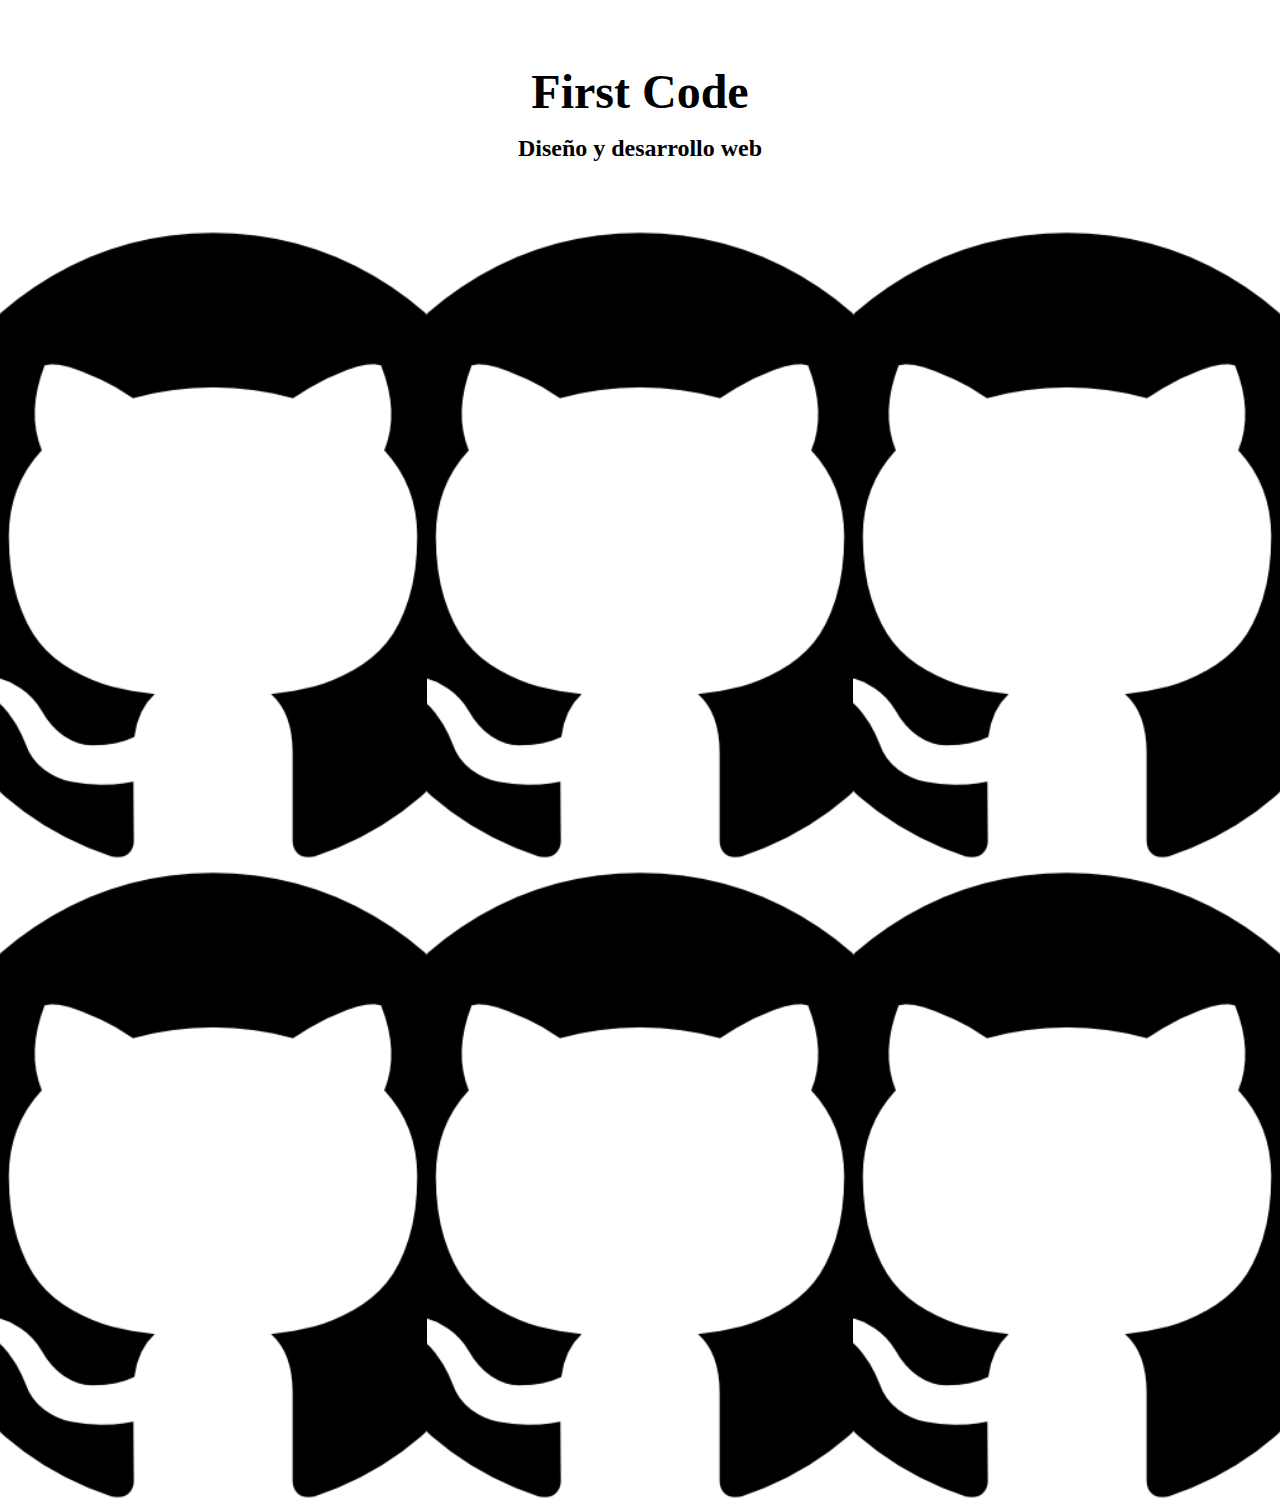
==== index.html @ 8bc37785 "HTML + CSS" ====
<!DOCTYPE html>
<html lang="es">
<head>
<meta charset="UTF-8">
<meta name="viewport" content="width=device-width, initial-scale=1.0">
<link rel="stylesheet" href="style.css">
<title>Divs Horizontales</title>

</head>
<body>
  <div class="div-horizontal first">
    <h1>First Code</h1>
    <h2>Diseño y desarrollo web</h2>
  </div>
  <div class="div-horizontal second">
    <div class="image-container"><img src="img/github.png" alt="GitHub"></div>
    <div class="image-container"><img src="img/github.png" alt="GitHub"></div>
    <div class="image-container"><img src="img/github.png" alt="GitHub"></div>
    <div class="image-container"><img src="img/github.png" alt="GitHub"></div>
    <div class="image-container"><img src="img/github.png" alt="GitHub"></div>
    <div class="image-container"><img src="img/github.png" alt="GitHub"></div>
  </div>
</body>
</html>
---- style.css ----
* {
    box-sizing: border-box;
    margin: 0;
    padding: 0;
  }

  body {
    display: flex;
    flex-direction: column;
  }

  .div-horizontal {
    width: 100%;
    text-align: center;
  }

  .first {
    height: 25vh;
    background-image: url('img/header.jpg');
    background-position: center;
    background-repeat: no-repeat;
    background-size: cover;
    display: flex;
    flex-direction: column;
    justify-content: center;
  }

  .first h1 {
    color: rgb(0, 0, 0);
    font-size: 3rem;
    margin-bottom: 1rem;
  }

  .first h2 {
    color: rgb(0, 0, 0);
    font-size: 1.5rem;
  }

  .second {
    display: flex;
    flex-wrap: wrap;
    justify-content: space-between;
  }

  .image-container {
    position: relative;
    width: 33.33%;
    height: 50vw;
    overflow: hidden;
  }

  .image-container img {
    width: 100%;
    height: 100%;
    object-fit: cover;
    object-position: center;
  }
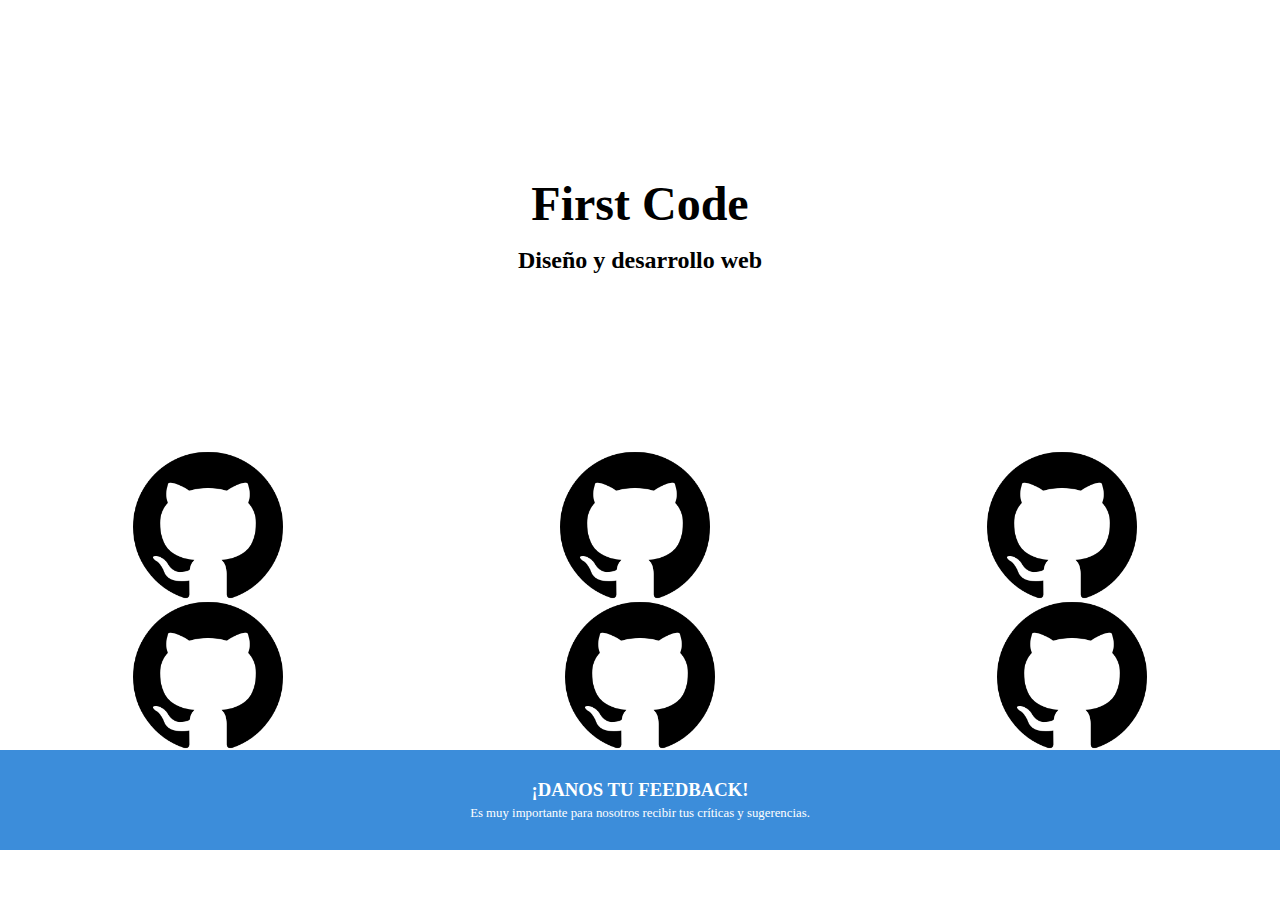
==== commit 5cd9eb4b: "AJUSTE DE IMAGENES + DIF" ====
--- a/index.html
+++ b/index.html
@@ -20,5 +20,14 @@
     <div class="image-container"><img src="img/github.png" alt="GitHub"></div>
     <div class="image-container"><img src="img/github.png" alt="GitHub"></div>
   </div>
+  <div class="feedback-container">
+    <h3>¡DANOS TU FEEDBACK!</h3>
+    <div class="feedback-text">
+      <p>Es muy importante para nosotros recibir tus críticas y sugerencias.</p>
+    </div>
+  </div>
+  
+  
+  
 </body>
 </html>
--- a/style.css
+++ b/style.css
@@ -7,15 +7,17 @@
   body {
     display: flex;
     flex-direction: column;
+    font-family: Calibri;
+    font-weight: 300;
   }
-
+  
   .div-horizontal {
     width: 100%;
     text-align: center;
   }
 
   .first {
-    height: 25vh;
+    height: 50vh; /* aumentar la altura del div */
     background-image: url('img/header.jpg');
     background-position: center;
     background-repeat: no-repeat;
@@ -24,6 +26,7 @@
     flex-direction: column;
     justify-content: center;
   }
+  
 
   .first h1 {
     color: rgb(0, 0, 0);
@@ -41,17 +44,61 @@
     flex-wrap: wrap;
     justify-content: space-between;
   }
+  
+  .feedback-container h2 {
+    font-size: 1rem;
+    text-align: center;
+    margin-top: 10px;
+  }
 
   .image-container {
     position: relative;
-    width: 33.33%;
-    height: 50vw;
+    width: calc(33.33% - 10px); /* reducir el tamaño del contenedor y agregar un margen de 10px */
+    margin-right: 10px; /* agregar un margen derecho de 10px */
+    height: 150px; /* altura reducida */
     overflow: hidden;
   }
+  
+  .image-container:last-child {
+    margin-right: 0; /* eliminar el margen derecho del último elemento */
+  }
+  
+  .image-container img {
+    position: absolute;
+    top: 50%;
+    left: 50%;
+    transform: translate(-50%, -50%);
+    width: auto;
+    height: 100%;
+  }
 
-  .image-container img {
-    width: 100%;
-    height: 100%;
-    object-fit: cover;
-    object-position: center;
+  .feedback-container {
+    display: flex;
+    flex-direction: column;
+    justify-content: center;
+    align-items: center;
+    background-color:rgb(60, 141, 218) ;
+    color: white;
+    font-family: Calibri;
+    height: 100px;
   }
+  
+  .feedback-container h3 {
+    margin: 0;
+  }
+  
+  .feedback-container h2 {
+    font-size: 1rem;
+    text-align: center;
+    margin-top: 10px;
+  }
+
+  .feedback-container .feedback-text {
+    text-align: center;
+  }
+  
+  .feedback-container .feedback-text p {
+    font-size: 0.8rem;
+    margin: 5px 0 0 0;
+  }
+  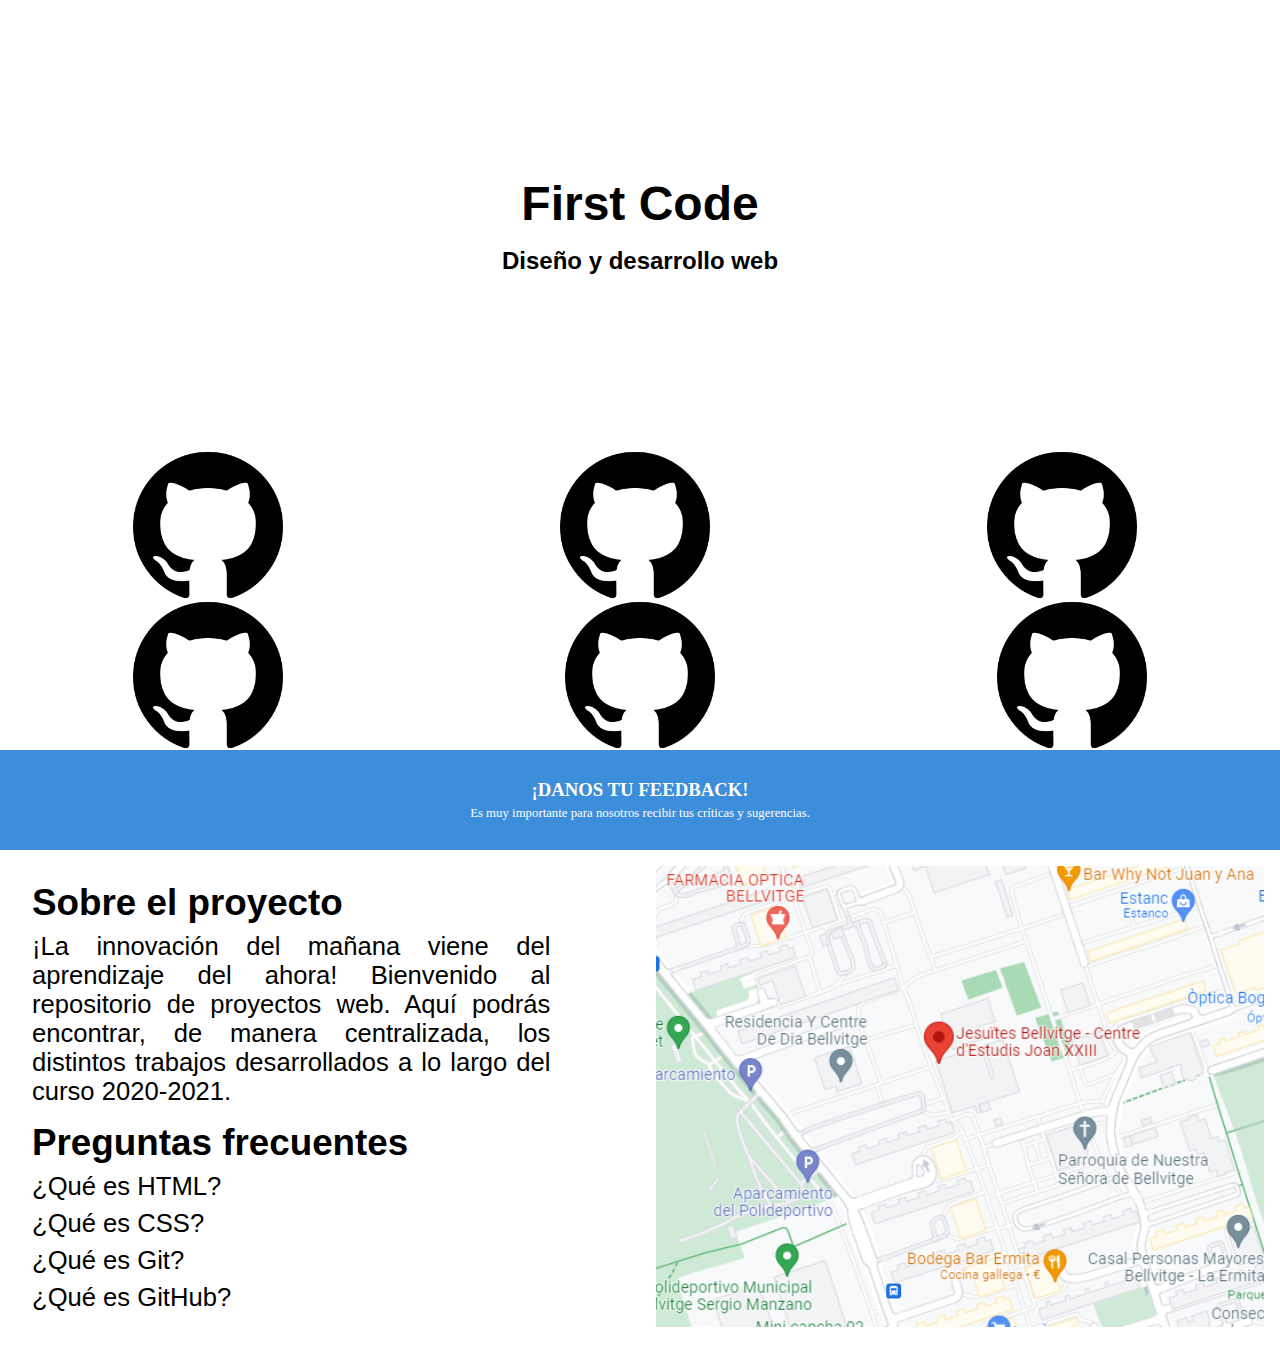
==== commit 15a7f0c9: "DIF "SOBRE EL PROYECTO"" ====
--- a/index.html
+++ b/index.html
@@ -26,8 +26,22 @@
       <p>Es muy importante para nosotros recibir tus críticas y sugerencias.</p>
     </div>
   </div>
-  
-  
-  
+</div>
+<div class="split-container">
+  <div class="text-side">
+    <h3>Sobre el proyecto</h3>
+    <p>¡La innovación del mañana viene del aprendizaje del ahora! Bienvenido al repositorio de proyectos web. Aquí podrás encontrar, de manera centralizada, los distintos trabajos desarrollados a lo largo del curso 2020-2021.</p>
+    <h3>Preguntas frecuentes</h3>
+    <ul>
+      <li>¿Qué es HTML?</li>
+      <li>¿Qué es CSS?</li>
+      <li>¿Qué es Git?</li>
+      <li>¿Qué es GitHub?</li>
+    </ul>
+  </div>
+  <div class="image-side">
+    <img src="img/JesuitesBellvitge.png" alt="JesuitesBellvitge">
+  </div>
+</div>
 </body>
 </html>
--- a/style.css
+++ b/style.css
@@ -7,7 +7,7 @@
   body {
     display: flex;
     flex-direction: column;
-    font-family: Calibri;
+    font-family: Calibri, sans-serif;
     font-weight: 300;
   }
   
@@ -17,7 +17,7 @@
   }
 
   .first {
-    height: 50vh; /* aumentar la altura del div */
+    height: 50vh;
     background-image: url('img/header.jpg');
     background-position: center;
     background-repeat: no-repeat;
@@ -101,4 +101,53 @@
     font-size: 0.8rem;
     margin: 5px 0 0 0;
   }
-  +  .feedback-container .feedback-text p {
+    font-size: 0.8rem;
+    margin: 5px 0 0 0;
+  }
+
+  .split-container {
+    display: flex;
+    width: 100%;
+  }
+
+  .text-side,
+  .image-side {
+    width: 50%;
+    padding: 1rem;
+  }
+
+  .image-side img {
+    width: 100%;
+    height: auto;
+  }
+
+  .text-side {
+    display: flex;
+    flex-direction: column;
+    justify-content: flex-start; /* Cambiar a 'flex-start' para mover el contenido hacia arriba */
+    align-items: flex-start;
+    text-align: justify;
+    padding: 2rem; /* Ajustar el espacio alrededor si es necesario */
+  }
+
+  .text-side h3 {
+    font-size: 2.3rem;
+    margin-bottom: 0.5rem;
+  }
+
+  .text-side p {
+    font-size: 1.6rem;
+    max-width: 90%; /* Ajustar el ancho máximo del párrafo si es necesario */
+    margin-bottom: 1rem;
+  }
+
+  .text-side ul {
+    list-style-type: none;
+    padding: 0;
+  }
+
+  .text-side ul li {
+    font-size: 1.6rem;
+    margin-bottom: 0.5rem;
+  }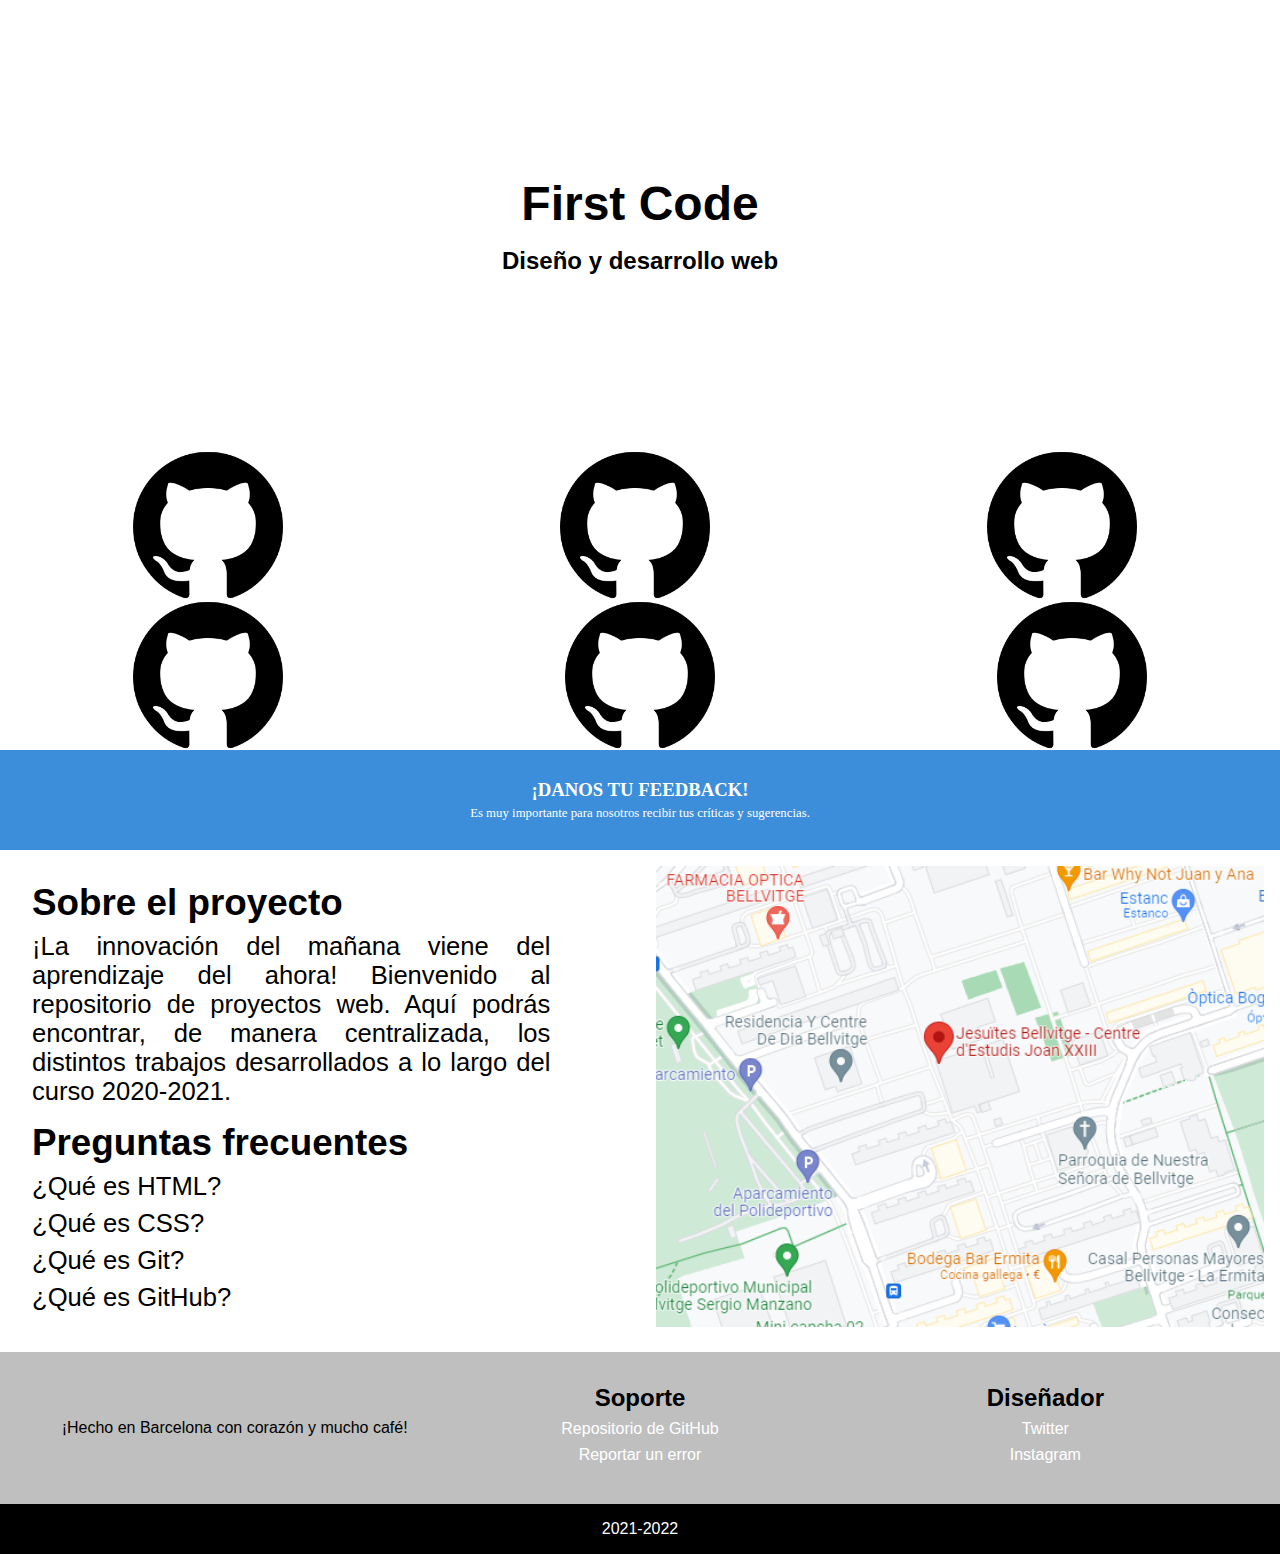
==== commit e2b459f9: "ACABADO (FALTA MEDIA)" ====
--- a/index.html
+++ b/index.html
@@ -43,5 +43,31 @@
     <img src="img/JesuitesBellvitge.png" alt="JesuitesBellvitge">
   </div>
 </div>
+</div>
+<div class="footer">
+  <div class="column">
+    <p>¡Hecho en Barcelona con corazón y mucho café!</p>
+  </div>
+  <div class="column">
+    <h4>Soporte</h4>
+    <ul>
+      <li>Repositorio de GitHub</li>
+      <li>Reportar un error</li>
+    </ul>
+  </div>
+  <div class="column">
+    <h4>Diseñador</h4>
+    <ul>
+      <li>Twitter</li>
+      <li>Instagram</li>
+    </ul>
+  </div>
+</div>
+</div>
+<div class="black-footer">
+  <p>2021-2022</p>
+</div>
 </body>
 </html>
+</body>
+</html>--- a/style.css
+++ b/style.css
@@ -150,4 +150,54 @@
   .text-side ul li {
     font-size: 1.6rem;
     margin-bottom: 0.5rem;
+  }
+  .footer {
+    display: flex;
+    justify-content: space-between;
+    background-color: rgba(128, 128, 128, 0.5); /* Fondo grisáceo transparente */
+    padding: 2rem;
+  }
+
+  .column {
+    flex: 1;
+    display: flex;
+    flex-direction: column;
+    justify-content: center;
+    align-items: center;
+    text-align: center;
+    padding: 0 1rem;
+  }
+
+  .footer h4 {
+    font-size: 1.5rem;
+    color: rgb(0, 0, 0);
+    margin-bottom: 0.5rem;
+  }
+
+  .footer ul {
+    list-style-type: none;
+    padding: 0;
+  }
+
+  .footer ul li {
+    font-size: 1rem;
+    color: white;
+    margin-bottom: 0.5rem;
+  }
+
+  .footer p {
+    font-size: 1rem;
+    color: rgb(0, 0, 0);
+  }
+  .black-footer {
+    background-color: black;
+    padding: 1rem 0;
+    display: flex;
+    justify-content: center;
+    align-items: center;
+  }
+
+  .black-footer p {
+    font-size: 1rem;
+    color: rgb(255, 255, 255);
   }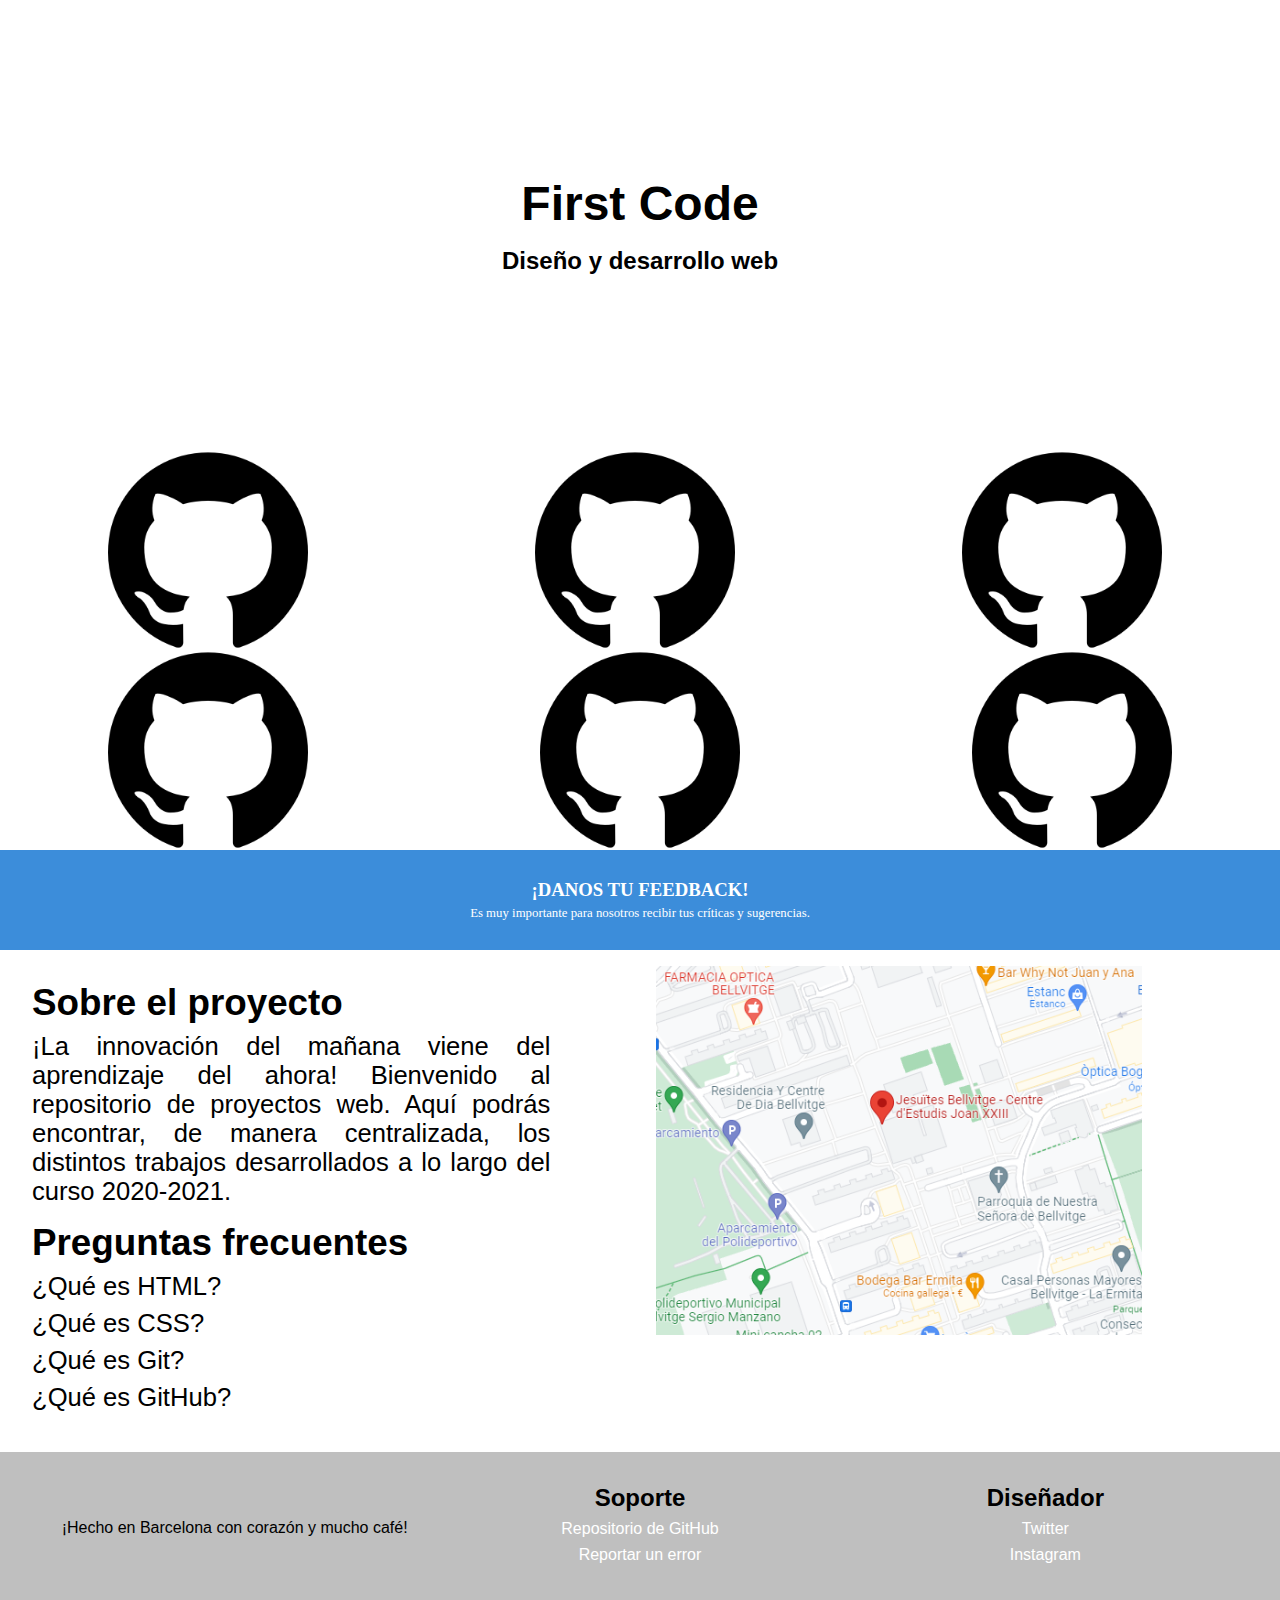
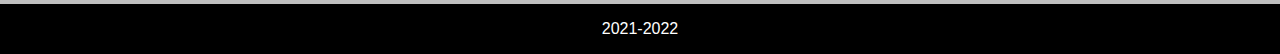
==== commit 77682c10: "HTML CORREGIDO + CSS" ====
--- a/index.html
+++ b/index.html
@@ -4,7 +4,7 @@
 <meta charset="UTF-8">
 <meta name="viewport" content="width=device-width, initial-scale=1.0">
 <link rel="stylesheet" href="style.css">
-<title>Divs Horizontales</title>
+<title>First-Code</title>
 
 </head>
 <body>
@@ -43,7 +43,6 @@
     <img src="img/JesuitesBellvitge.png" alt="JesuitesBellvitge">
   </div>
 </div>
-</div>
 <div class="footer">
   <div class="column">
     <p>¡Hecho en Barcelona con corazón y mucho café!</p>
@@ -63,11 +62,8 @@
     </ul>
   </div>
 </div>
-</div>
 <div class="black-footer">
   <p>2021-2022</p>
 </div>
 </body>
 </html>
-</body>
-</html>--- a/style.css
+++ b/style.css
@@ -53,14 +53,14 @@
 
   .image-container {
     position: relative;
-    width: calc(33.33% - 10px); /* reducir el tamaño del contenedor y agregar un margen de 10px */
-    margin-right: 10px; /* agregar un margen derecho de 10px */
-    height: 150px; /* altura reducida */
+    width: calc(33.33% - 10px);
+    margin-right: 10px; 
+    height: 200px; 
     overflow: hidden;
   }
   
   .image-container:last-child {
-    margin-right: 0; /* eliminar el margen derecho del último elemento */
+    margin-right: 0; 
   }
   
   .image-container img {
@@ -118,17 +118,17 @@
   }
 
   .image-side img {
-    width: 100%;
+    width: 80%;
     height: auto;
   }
 
   .text-side {
     display: flex;
     flex-direction: column;
-    justify-content: flex-start; /* Cambiar a 'flex-start' para mover el contenido hacia arriba */
+    justify-content: flex-start;
     align-items: flex-start;
     text-align: justify;
-    padding: 2rem; /* Ajustar el espacio alrededor si es necesario */
+    padding: 2rem; 
   }
 
   .text-side h3 {
@@ -138,7 +138,7 @@
 
   .text-side p {
     font-size: 1.6rem;
-    max-width: 90%; /* Ajustar el ancho máximo del párrafo si es necesario */
+    max-width: 90%; 
     margin-bottom: 1rem;
   }
 
@@ -154,7 +154,7 @@
   .footer {
     display: flex;
     justify-content: space-between;
-    background-color: rgba(128, 128, 128, 0.5); /* Fondo grisáceo transparente */
+    background-color: rgba(128, 128, 128, 0.5);
     padding: 2rem;
   }
 
@@ -200,4 +200,92 @@
   .black-footer p {
     font-size: 1rem;
     color: rgb(255, 255, 255);
-  }+  }
+
+  @media screen and (max-width: 600px) {
+    
+  
+    .first {
+      height: auto;
+      padding-bottom: 2rem; 
+      width: 100%; 
+      max-width: 100%; 
+      box-sizing: border-box; 
+    }
+  
+    .first h1 {
+      font-size: 3rem;
+    }
+  
+    .first h2 {
+      font-size: 1.5rem;
+    }
+    
+    .image-container {
+      width: 50%;
+      margin-right: 0;
+      height: 100px; 
+      margin-bottom: 10px;
+    }
+  
+    .image-container:nth-child(2n) {
+      margin-right: 0;
+    }
+    
+    .image-container img {
+      position: static;
+      transform: none;
+      width: 100%;
+      height: auto;
+      max-height: 80px; 
+    }
+  
+    .split-container {
+      flex-direction: column;
+    }
+  
+    .text-side,
+    .image-side {
+      width: 100%;
+      padding: 0;
+    }
+  
+    .text-side {
+      padding: 1rem;
+      align-items: center;
+      text-align: center;
+    }
+  
+    .text-side h3 {
+      font-size: 2rem;
+    }
+  
+    .text-side p {
+      font-size: 1.4rem;
+      max-width: 100%;
+      margin-bottom: 1rem;
+    }
+  
+    .text-side ul li {
+      font-size: 1.4rem;
+      margin-bottom: 0.5rem;
+    }
+    
+    .footer {
+      flex-direction: column;
+      align-items: center;
+      text-align: center;
+      padding: 1rem;
+    }
+  
+    .footer ul li {
+      font-size: 1rem;
+      margin-bottom: 0.5rem;
+    }
+  
+    .black-footer p {
+      font-size: 0.8rem;
+    }
+  }
+  
+  